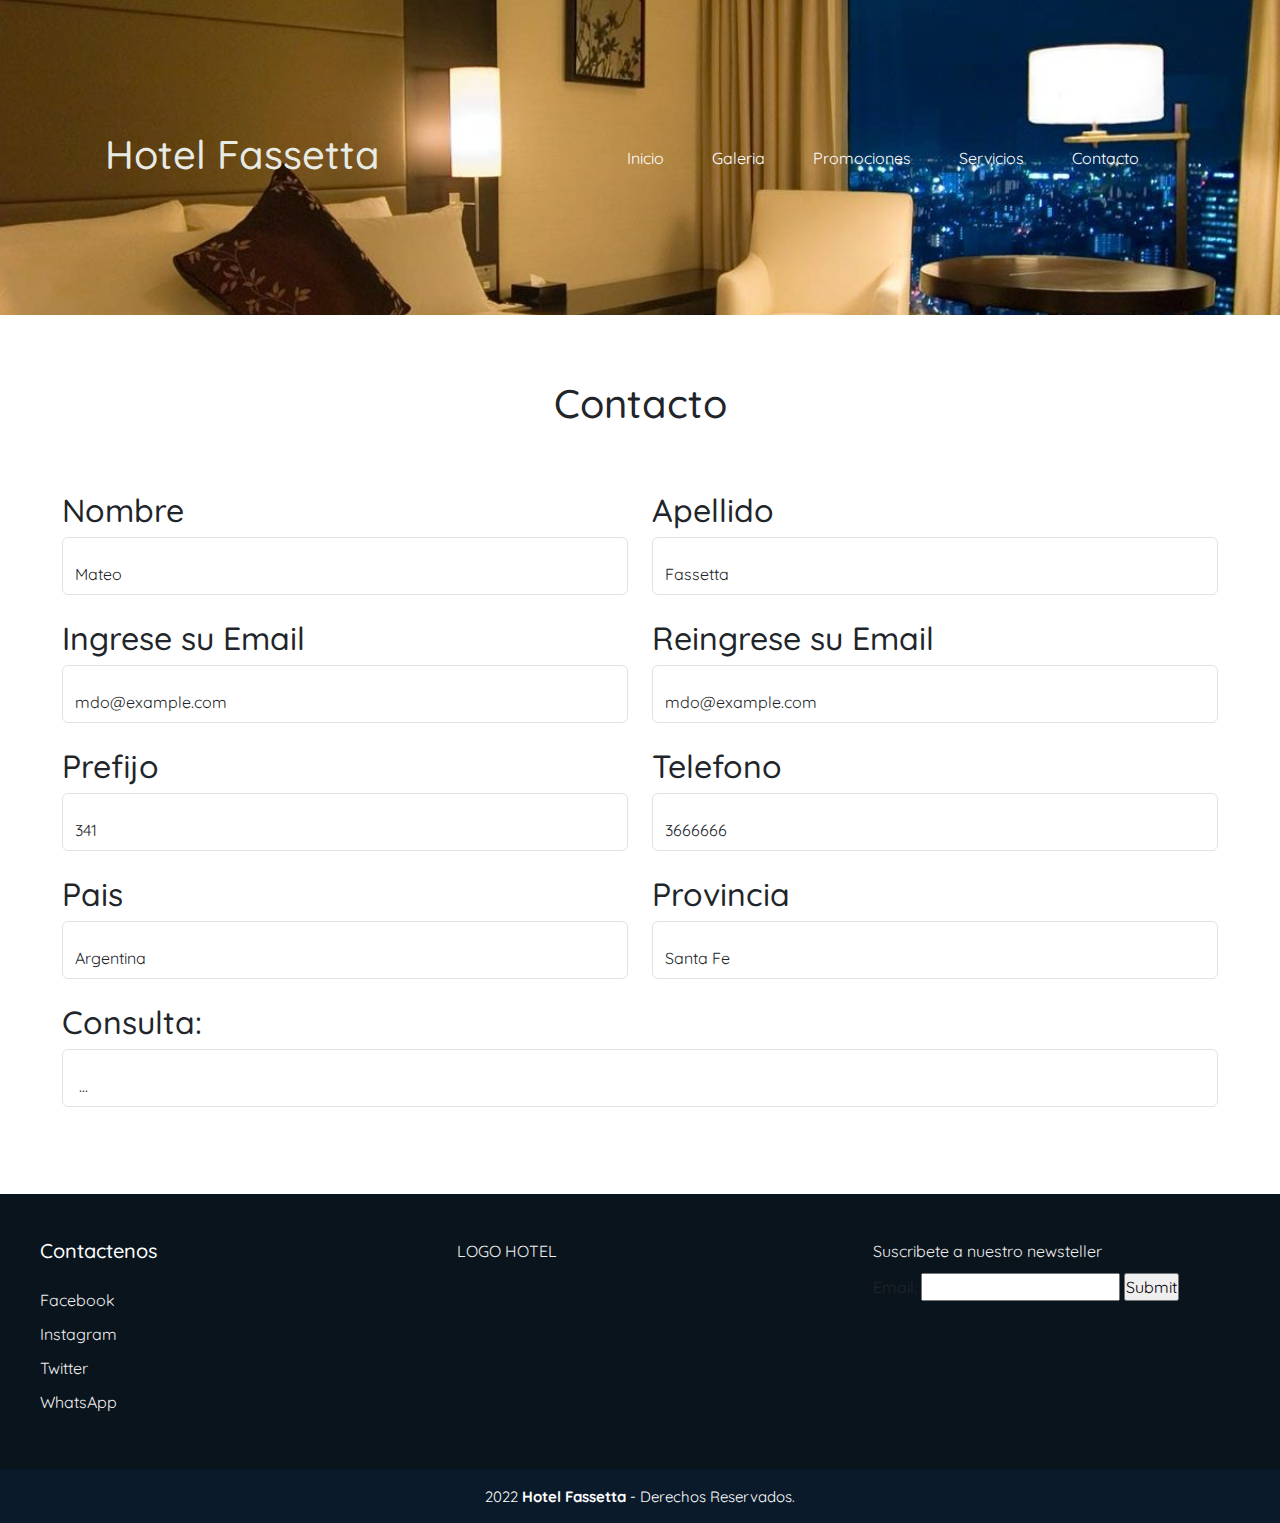
==== pages/contacto.html @ fa33c80f "Actualizacion de todas las paginas y header" ====
<!DOCTYPE html>
<html lang="en">

<head>
    <meta charset="UTF-8">
    <meta http-equiv="X-UA-Compatible" content="IE=edge">
    <meta name="viewport" content="width=device-width, initial-scale=1.0">
    <link rel="stylesheet" href="https://cdn.jsdelivr.net/npm/bootstrap@5.2.0/dist/css/bootstrap.min.css">
    <link rel="stylesheet" href="https://cdn.jsdelivr.net/npm/bootstrap-icons@1.9.1/font/bootstrap-icons.css">
    <link rel="preconnect" href="https://fonts.googleapis.com">
    <link rel="preconnect" href="https://fonts.gstatic.com" crossorigin>
    <link href="https://fonts.googleapis.com/css2?family=Quicksand:wght@300;500&display=swap" rel="stylesheet">
    <link rel="stylesheet" href="../style/style.css">
    <title> Contacto </title>
</head>

<body>

    <header class="portada">
        <h1 class="header-title"> Hotel Fassetta </h1>

        <nav class="navbar navbar-expand-lg navbar-dark">
            <div class="container-fluid">
              <button class="navbar-toggler" type="button" data-bs-toggle="collapse" data-bs-target="#navbarNav" aria-controls="navbarNav" aria-expanded="false" aria-label="Toggle navigation">
                <span class="navbar-toggler-icon"></span>
              </button>
              <div class="collapse navbar-collapse" id="navbarNav">
                <ul class="navbar-nav ms-auto">
                  <li class="nav-item">
                    <a class="nav-link active estilo-navbar" aria-current="page" href="../index.html">Inicio</a>
                  </li>
                  <li class="nav-item">
                    <a class="nav-link active estilo-navbar" href="./galeria.html">Galeria</a>
                  </li>
                  <li class="nav-item">
                    <a class="nav-link active estilo-navbar" href="../index.html#seccion-promociones">Promociones</a>
                  </li>
                  <li class="nav-item">
                    <a class="nav-link active estilo-navbar" href="./servicios.html">Servicios</a>
                  </li>
                  <li class="nav-item">
                    <a class="nav-link active estilo-navbar" href="">Contacto</a>
                  </li>
                </ul>
              </div>
            </div>
          </nav>

    </header>

    <main>
    
        <h1 class="pages__title contacto-margin">Contacto</h1>
        <div class="container-fluid">
            <div class="row contacto-margin">

                <div class="col-6 contacto-margin__form">
                <div class="form-floating">
                    <h2> Nombre </h2>
                    <input type="text" class="form-control" id="floatingInputGrid" placeholder="name" value="Mateo">
                </div>
                </div>
                
                <div class="col-6 contacto-margin__form">
                    <div class="form-floating">
                      <h2> Apellido </h2>
                      <input type="text" class="form-control" id="floatingInputGrid" placeholder="surname" value="Fassetta">
                    </div>
                </div>
                
                <div class="col-6 contacto-margin__form">
                    <div class="form-floating">
                      <h2> Ingrese su Email </h2>
                      <input type="email" class="form-control" id="floatingInputGrid" placeholder="name@example.com" value="mdo@example.com">
                    </div>
                </div>
                
                <div class="col-6 contacto-margin__form">
                    <div class="form-floating">
                      <h2> Reingrese su Email </h2>
                      <input type="email" class="form-control" id="floatingInputGrid" placeholder="name@example.com" value="mdo@example.com">
                    </div>
                </div>
                
                <div class="col-6 contacto-margin__form">
                    <div class="form-floating">
                      <h2> Prefijo </h2>
                      <input type="number" class="form-control" id="floatingInputGrid" placeholder="phone number" value="341">
                    </div>
                </div>
                
                <div class="col-6 contacto-margin__form">
                    <div class="form-floating">
                      <h2> Telefono </h2>
                      <input type="number" class="form-control" id="floatingInputGrid" placeholder="phone number" value="3666666">
                    </div>
                </div>
                
                <div class="col-6 contacto-margin__form">
                    <div class="form-floating">
                      <h2> Pais </h2>
                      <input type="email" class="form-control" id="floatingInputGrid" placeholder="Country" value="Argentina">
                    </div>
                </div>
                
                <div class="col-6 contacto-margin__form">
                    <div class="form-floating">
                      <h2> Provincia </h2>
                      <input type="email" class="form-control" id="floatingInputGrid" placeholder="State" value="Santa Fe">
                    </div>
                </div>

                <div class="col-12 contacto-margin__form">
                    <div class="form-floating">
                      <h2> Consulta: </h2>
                      <input type="text" class="form-control" id="floatingInputGrid" placeholder="Query" value=" ... ">
                    </div>
                </div>
            </div>
        </div>
    </main>

    <footer class="estilo-footer">
        <div class="grupo-1">

            <div class="box">
                <h2>Contactenos</h2>
                <div class="red-social">
                    <p>Facebook</p>
                    <p>Instagram</p>
                    <p>Twitter</p>
                    <p>WhatsApp</p>
                </div>
            </div>
            <div class="box">
                <p>LOGO HOTEL</p>
            </div>
            <div class="box">
                <p> Suscribete a nuestro newsteller</p>
                <label for="">Email:</label>
                <input type="email" name="email-usuario" id="email-usuario">
                <input type="submit">
            </div>

        </div>
        <div class="grupo-2">
            <small> 2022 <b> Hotel Fassetta</b> - Derechos Reservados.</small>
        </div>
    </footer>

    <script src="https://cdn.jsdelivr.net/npm/bootstrap@5.2.0/dist/js/bootstrap.bundle.min.js"> </script>
</body>

</html>
---- style/style.css ----
* {
    margin:0;
    padding:0;
    list-style: none;
    text-decoration: none;
    font-family: 'Quicksand', sans-serif;
    /* border: 1px solid red; */
}

header {
    height: auto;
    top: 0;
    left: 0;
    display: flex;
    justify-content: space-around;
    align-items: center;
    transition: 0.5s;
    color: #E8EBE4;
}

.portada{
    width: 100%;
    height: 35vh;
    background-image: url(../img/habitacion-hotel.jpg);
    background-repeat: no-repeat;
    background-position: center top;
    background-size: cover;
}


.estilo-navbar{
    margin: 0 1rem;
    /* font-weight: 600; */
    cursor: pointer;
    transition: 0.5s;
    color: #f2f2f2; 

}

.estilo-navbar:hover{
    color: rosybrown;
}

.header-title {
    text-align: left;
    padding: 0px;
}


li {
    color: #E8EBE4;
}

.texto-centrado {
    text-align: center;
}

.margin-titulos{
    margin: 15px;
}

.margin-abajo{
    margin-bottom: 15px;
}

.titulos {
    border: 2px solid gray;
    padding: 10px 15px;
    border-radius: 20px;
}

   





.align-item {
    display: flex;
    flex-direction: column;
    justify-content: space-around;
    align-items: center;
}

.estilo-footer{
    width: 100%;
    background-color: #0a141d;
    overflow: hidden;
}
.grupo-1{
    width: 95%;
    max-width: 1200px;
    margin: auto;
    display:grid;
    grid-template-columns: repeat(3, 1fr);
    grid-gap:50px;
    padding: 45px 0px;
}
.box h2{
    color: #fff;
    margin-bottom: 25px;
    font-size: 20px;
}
.box p{
    color: #efefef;
    margin-bottom: 10px;
}
.grupo-2{
    background-color: #0a1a2a;
    padding: 15px 10px;
    text-align: center;
    color: #fff;

}
.grupo-2 small{
    font-size: 15px;
}
 



.servicios-contenedor {
    margin-left: 10%;
    margin-right: 10%;
    margin-bottom: 10%;
    margin-top: 10%;
    width: 80%;
    height: 80%;
    overflow: hidden;
}


.servicios__title {
    text-align: center;
    background-color: #0a1a2a;
    color: #E8EBE4;
}



.contacto-margin {
    margin-left: 3%;
    margin-right: 3%;
    margin-bottom: 5%;
    margin-top: 5%;
}


.contacto-margin__form {
    margin-bottom: 2%;
}



.galeria-margin {
    margin-left: 5%;
    margin-right: 5%;
}

.galeria-img {
    margin-left: 5%;
    margin-right: 5%;
    margin-bottom: 5%;
    margin-top: 5%;
    width: 90%;
    height: 90%;
    overflow: hidden;
    image-rendering: auto;
}

 .pages__title {
    text-align: center;
}
/*
.galeria-hotel__card {
    width: 80%;
    height: 40vh;
    margin: 15px auto;
    border: 2px solid black;
    display: flex;
    justify-content: center;
    align-items: center;
}

@media (min-width: 768px){

    .galeria-promociones{
    display: grid;
    grid-template-columns: repeat(2, 45%);
    grid-template-rows: repeat(2, 45%);

    justify-content: center;

    gap: 20px;
    }

    .card-promocion {
    width: 100%;
    height: 100%;
    
    margin: 0;
    }

    .section-informacion {
        display: grid;
        grid-template-columns: repeat(2, 45%);
        grid-template-rows: 30vh;
        justify-content: center;
        gap: 20px;
        overflow: hidden;
    }

    .galeria-hotel {
        display: grid;
        grid-template-columns: repeat(2, 45%);
        grid-template-rows: 50vh repeat(2, 45vh);
        justify-content: center;
        gap: 20px;
        overflow: hidden;
    }

    .galeria-hotel__card {
        width: 100%;
        height: 100%;
        margin: 0;

    
    }
}

@media (min-width: 1200px) {
    .galeria-promociones{
        display: grid;
        grid-template-columns: repeat(4, 22.5%);
        grid-template-rows: 60vh;
    
        justify-content: center;
    
        gap: 20px;
        }

    .galeria-hotel {
        grid-template-columns: repeat(4, 23%);
        grid-template-rows: 50vh repeat(2, 30vh);
        }
} */
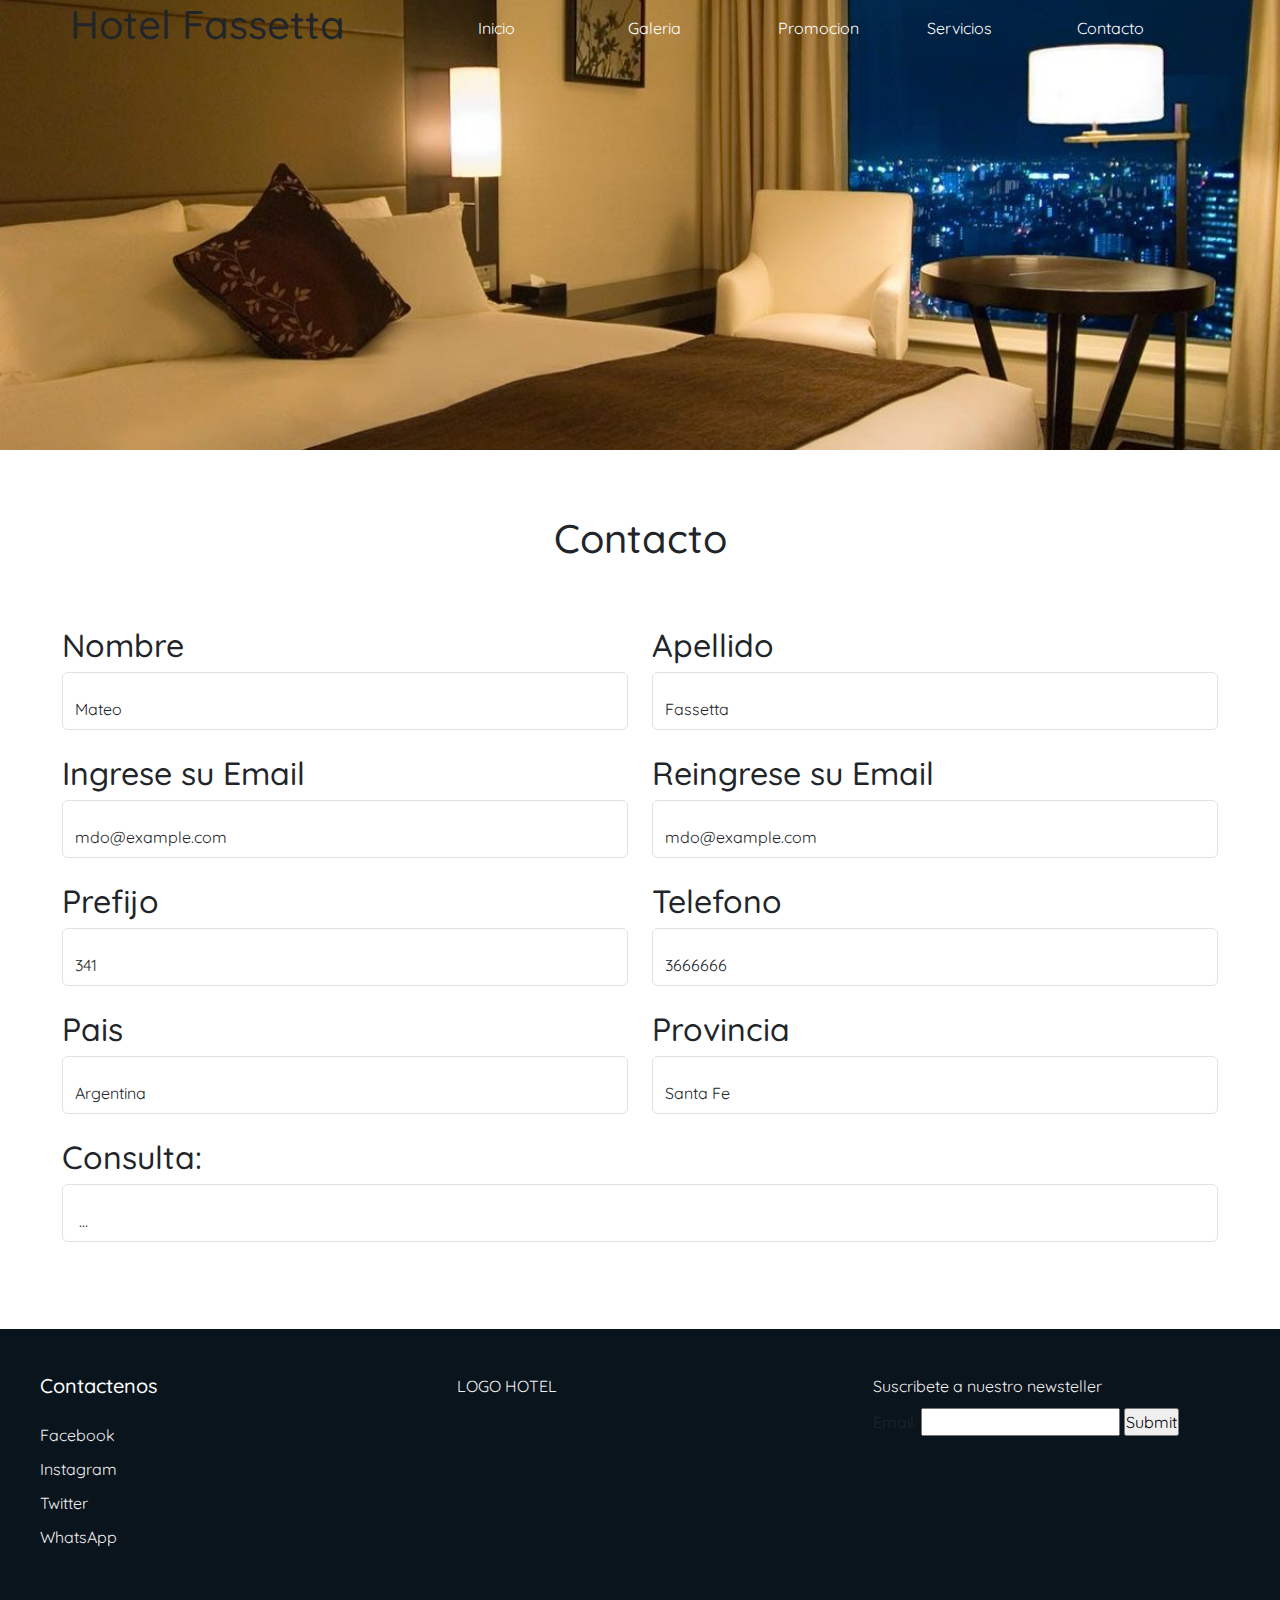
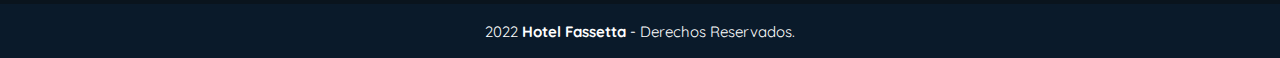
==== commit 3e941cfb: "Actualizacion de errores y navbar" ====
--- a/pages/contacto.html
+++ b/pages/contacto.html
@@ -16,37 +16,32 @@
 
 <body>
 
-    <header class="portada">
-        <h1 class="header-title"> Hotel Fassetta </h1>
-
-        <nav class="navbar navbar-expand-lg navbar-dark">
-            <div class="container-fluid">
-              <button class="navbar-toggler" type="button" data-bs-toggle="collapse" data-bs-target="#navbarNav" aria-controls="navbarNav" aria-expanded="false" aria-label="Toggle navigation">
-                <span class="navbar-toggler-icon"></span>
-              </button>
-              <div class="collapse navbar-collapse" id="navbarNav">
-                <ul class="navbar-nav ms-auto">
-                  <li class="nav-item">
-                    <a class="nav-link active estilo-navbar" aria-current="page" href="../index.html">Inicio</a>
+    <header>
+      <nav class="navbar-expand navbar-dark">
+          <div class="container-fluid container">
+            <div class="row">
+              <h1 class="header-title col-12 col-md-4"> Hotel Fassetta</h1>
+              <ul class="navbar-nav ms-auto col-12 col-md-8">
+                  <li class="nav-item col-12 col-md-2">
+                      <a class="nav-link active estilo-navbar" aria-current="page" href="../index.html">Inicio</a>
                   </li>
-                  <li class="nav-item">
-                    <a class="nav-link active estilo-navbar" href="./galeria.html">Galeria</a>
+                  <li class="nav-item col-12 col-md-2">
+                      <a class="nav-link active estilo-navbar" href="./galeria.html">Galeria</a>
                   </li>
-                  <li class="nav-item">
-                    <a class="nav-link active estilo-navbar" href="../index.html#seccion-promociones">Promociones</a>
+                  <li class="nav-item col-12 col-md-2">
+                      <a class="nav-link active estilo-navbar" href="../index.html#seccion-promociones">Promocion</a>
                   </li>
-                  <li class="nav-item">
-                    <a class="nav-link active estilo-navbar" href="./servicios.html">Servicios</a>
+                  <li class="nav-item col-12 col-md-2">
+                      <a class="nav-link active estilo-navbar" href="./servicios.html">Servicios</a>
                   </li>
-                  <li class="nav-item">
-                    <a class="nav-link active estilo-navbar" href="">Contacto</a>
+                  <li class="nav-item col-12 col-md-2">
+                      <a class="nav-link active estilo-navbar" href="">Contacto</a>
                   </li>
-                </ul>
-              </div>
+              </ul>
             </div>
-          </nav>
-
-    </header>
+          </div>
+      </nav>
+  </header>
 
     <main>
     
--- a/style/style.css
+++ b/style/style.css
@@ -4,29 +4,27 @@
     list-style: none;
     text-decoration: none;
     font-family: 'Quicksand', sans-serif;
-    /* border: 1px solid red; */
 }
 
+
+
 header {
-    height: auto;
-    top: 0;
-    left: 0;
-    display: flex;
-    justify-content: space-around;
-    align-items: center;
-    transition: 0.5s;
-    color: #E8EBE4;
-}
-
-.portada{
+    background-color: black;
     width: 100%;
-    height: 35vh;
+    height: 50vh;
     background-image: url(../img/habitacion-hotel.jpg);
     background-repeat: no-repeat;
     background-position: center top;
     background-size: cover;
+    align-items: center;
 }
 
+ul {
+    display: flex;
+    flex-wrap: wrap;
+    justify-content: space-around;
+    align-items: center;
+}
 
 .estilo-navbar{
     margin: 0 1rem;
@@ -37,18 +35,9 @@
 
 }
 
-.estilo-navbar:hover{
-    color: rosybrown;
-}
-
 .header-title {
     text-align: left;
     padding: 0px;
-}
-
-
-li {
-    color: #E8EBE4;
 }
 
 .texto-centrado {
@@ -171,76 +160,3 @@
  .pages__title {
     text-align: center;
 }
-/*
-.galeria-hotel__card {
-    width: 80%;
-    height: 40vh;
-    margin: 15px auto;
-    border: 2px solid black;
-    display: flex;
-    justify-content: center;
-    align-items: center;
-}
-
-@media (min-width: 768px){
-
-    .galeria-promociones{
-    display: grid;
-    grid-template-columns: repeat(2, 45%);
-    grid-template-rows: repeat(2, 45%);
-
-    justify-content: center;
-
-    gap: 20px;
-    }
-
-    .card-promocion {
-    width: 100%;
-    height: 100%;
-    
-    margin: 0;
-    }
-
-    .section-informacion {
-        display: grid;
-        grid-template-columns: repeat(2, 45%);
-        grid-template-rows: 30vh;
-        justify-content: center;
-        gap: 20px;
-        overflow: hidden;
-    }
-
-    .galeria-hotel {
-        display: grid;
-        grid-template-columns: repeat(2, 45%);
-        grid-template-rows: 50vh repeat(2, 45vh);
-        justify-content: center;
-        gap: 20px;
-        overflow: hidden;
-    }
-
-    .galeria-hotel__card {
-        width: 100%;
-        height: 100%;
-        margin: 0;
-
-    
-    }
-}
-
-@media (min-width: 1200px) {
-    .galeria-promociones{
-        display: grid;
-        grid-template-columns: repeat(4, 22.5%);
-        grid-template-rows: 60vh;
-    
-        justify-content: center;
-    
-        gap: 20px;
-        }
-
-    .galeria-hotel {
-        grid-template-columns: repeat(4, 23%);
-        grid-template-rows: 50vh repeat(2, 30vh);
-        }
-} */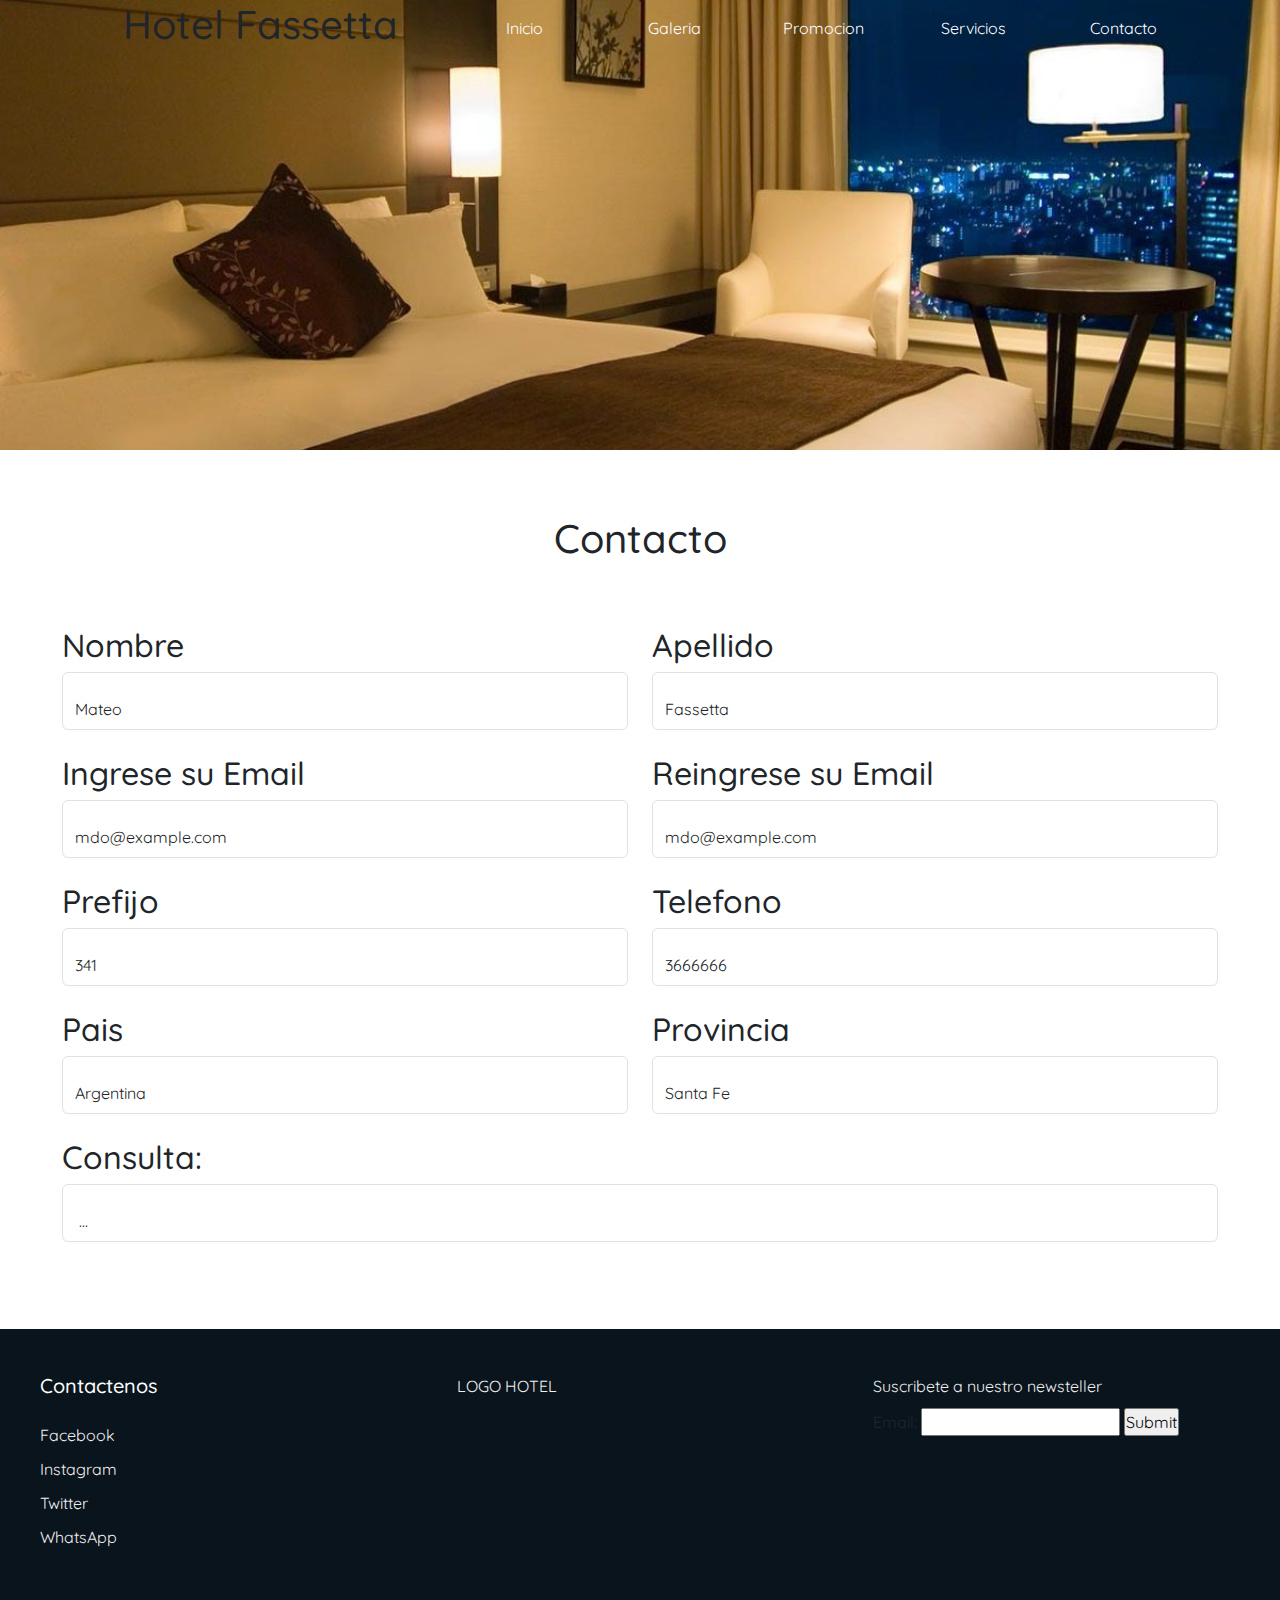
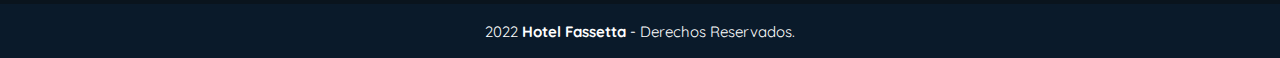
==== commit 0f2408ce: "Pequeña modificacion header" ====
--- a/pages/contacto.html
+++ b/pages/contacto.html
@@ -20,7 +20,7 @@
       <nav class="navbar-expand navbar-dark">
           <div class="container-fluid container">
             <div class="row">
-              <h1 class="header-title col-12 col-md-4"> Hotel Fassetta</h1>
+              <h1 class="header-title col-12 col-md-4 texto-centrado"> Hotel Fassetta</h1>
               <ul class="navbar-nav ms-auto col-12 col-md-8">
                   <li class="nav-item col-12 col-md-2">
                       <a class="nav-link active estilo-navbar" aria-current="page" href="../index.html">Inicio</a>
--- a/style/style.css
+++ b/style/style.css
@@ -5,7 +5,6 @@
     text-decoration: none;
     font-family: 'Quicksand', sans-serif;
 }
-
 
 
 header {
@@ -32,8 +31,12 @@
     cursor: pointer;
     transition: 0.5s;
     color: #f2f2f2; 
+    text-align: center;
+}
 
-}
+/* .seccion-navbar {
+    text-align: center;
+} */
 
 .header-title {
     text-align: left;
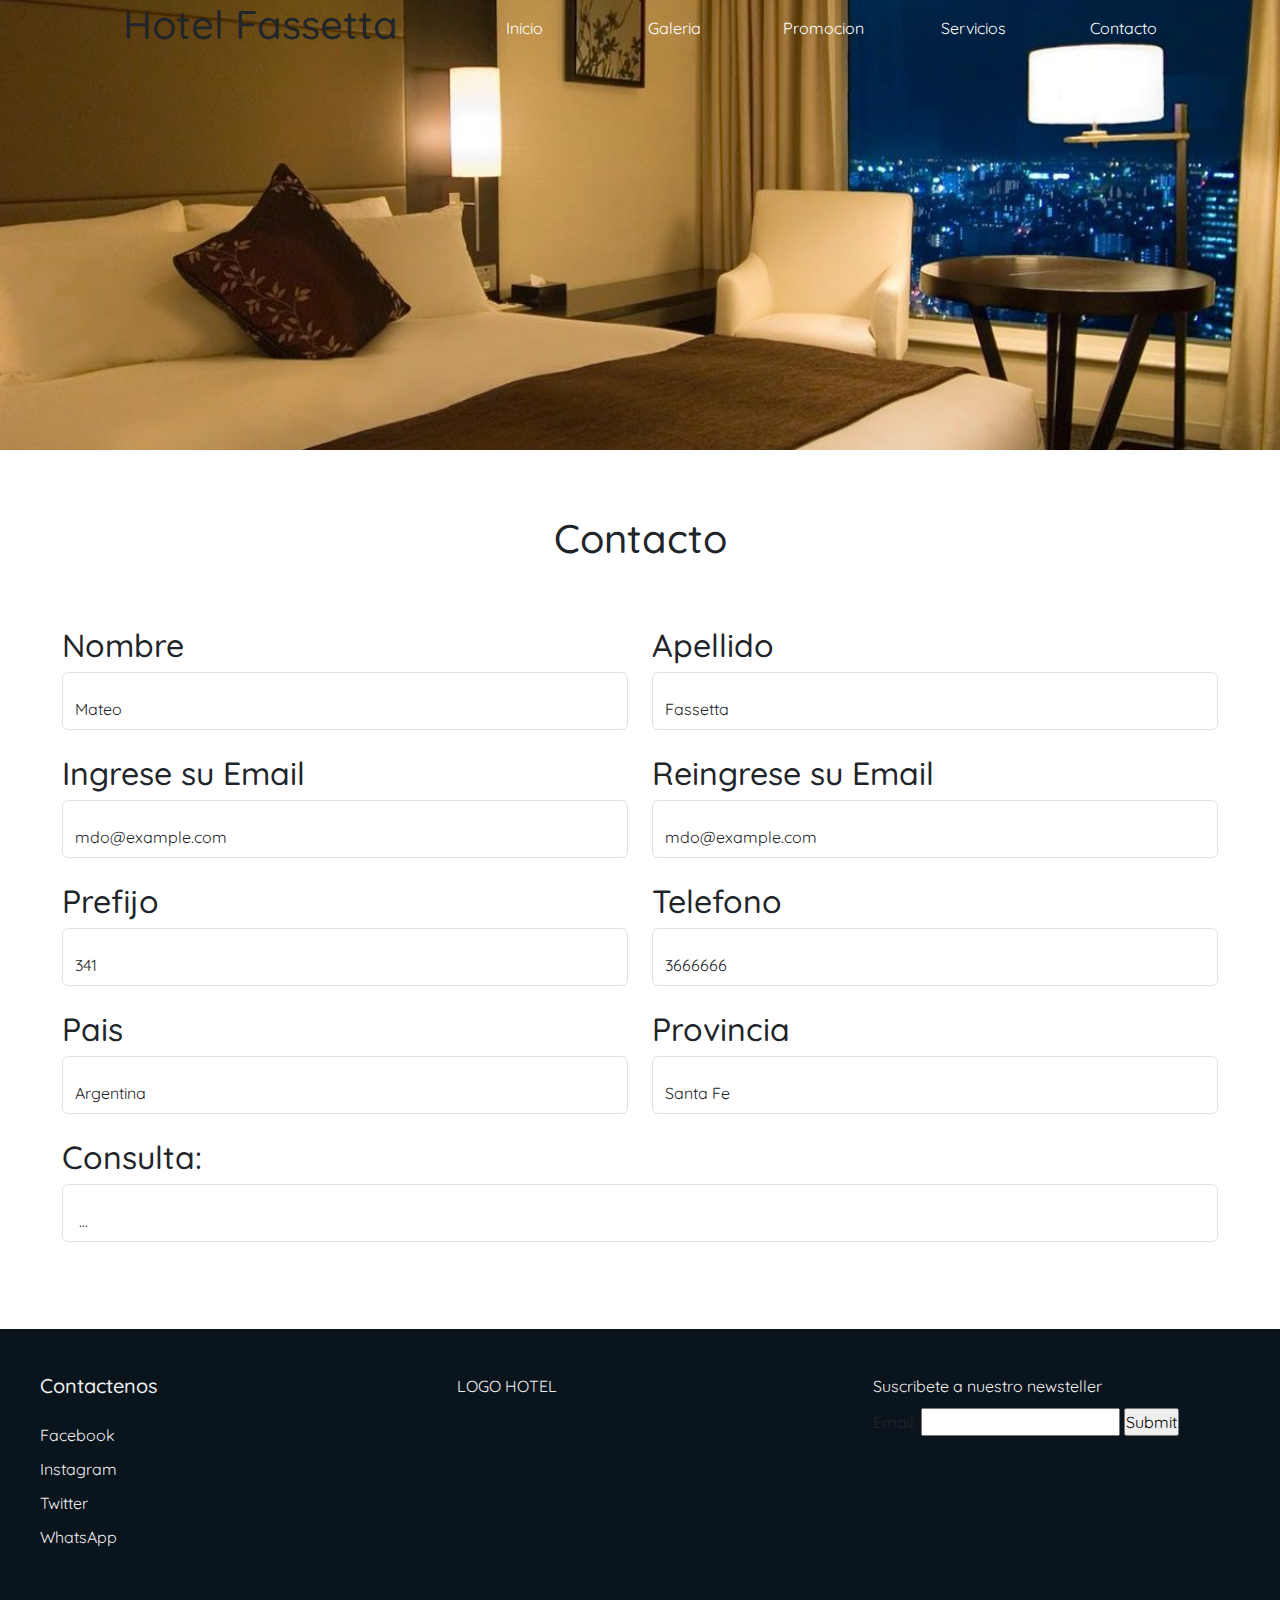
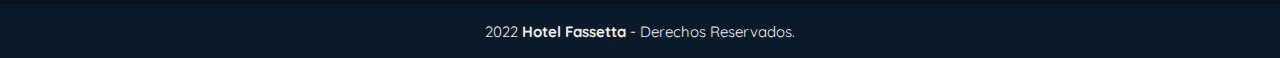
==== commit 81d11ac6: "Aplicando SASS" ====
--- a/pages/contacto.html
+++ b/pages/contacto.html
@@ -10,7 +10,7 @@
     <link rel="preconnect" href="https://fonts.googleapis.com">
     <link rel="preconnect" href="https://fonts.gstatic.com" crossorigin>
     <link href="https://fonts.googleapis.com/css2?family=Quicksand:wght@300;500&display=swap" rel="stylesheet">
-    <link rel="stylesheet" href="../style/style.css">
+    <link rel="stylesheet" href="../css/styles.css">
     <title> Contacto </title>
 </head>
 
--- a/css/styles.css
+++ b/css/styles.css
@@ -0,0 +1,139 @@
+* {
+  margin: 0;
+  padding: 0;
+  list-style: none;
+  text-decoration: none;
+  font-family: "Quicksand", sans-serif;
+}
+
+.pages__title {
+  text-align: center;
+}
+
+header {
+  background-color: black;
+  width: 100%;
+  height: 50vh;
+  background-image: url(../img/habitacion-hotel.jpg);
+  background-repeat: no-repeat;
+  background-position: center top;
+  background-size: cover;
+  align-items: center;
+}
+header ul {
+  display: flex;
+  flex-wrap: wrap;
+  justify-content: space-around;
+  align-items: center;
+}
+
+.estilo-navbar {
+  margin: 0 1rem;
+  font-weight: 400;
+  text-align: center;
+}
+
+.header-title {
+  text-align: left;
+  padding: 0px;
+}
+
+.texto-centrado {
+  text-align: center;
+}
+
+.margin-titulos {
+  margin: 15px;
+}
+
+.margin-abajo {
+  margin-bottom: 15px;
+}
+
+.contacto-margin {
+  margin-left: 3%;
+  margin-right: 3%;
+  margin-bottom: 5%;
+  margin-top: 5%;
+}
+
+.contacto-margin__form {
+  margin-bottom: 2%;
+}
+
+.galeria-margin {
+  margin-left: 5%;
+  margin-right: 5%;
+}
+
+.galeria-img {
+  margin-left: 5%;
+  margin-right: 5%;
+  margin-bottom: 5%;
+  margin-top: 5%;
+  width: 90%;
+  height: 90%;
+  overflow: hidden;
+  image-rendering: auto;
+}
+
+.servicios-contenedor {
+  margin-left: 10%;
+  margin-right: 10%;
+  margin-bottom: 10%;
+  margin-top: 10%;
+  width: 80%;
+  height: 80%;
+  overflow: hidden;
+}
+
+.servicios__title {
+  text-align: center;
+  background-color: #0a1a2a;
+  color: #E8EBE4;
+}
+
+.align-item {
+  display: flex;
+  flex-direction: column;
+  justify-content: space-around;
+  align-items: center;
+}
+
+.estilo-footer {
+  width: 100%;
+  background-color: #0a141d;
+  overflow: hidden;
+}
+
+.grupo-1 {
+  width: 95%;
+  max-width: 1200px;
+  margin: auto;
+  display: grid;
+  grid-template-columns: repeat(3, 1fr);
+  grid-gap: 50px;
+  padding: 45px 0px;
+}
+
+.box h2 {
+  color: #efefef;
+  margin-bottom: 25px;
+  font-size: 20px;
+}
+.box p {
+  color: #efefef;
+  margin-bottom: 10px;
+}
+
+.grupo-2 {
+  background-color: #0a1a2a;
+  padding: 15px 10px;
+  text-align: center;
+  color: #efefef;
+}
+.grupo-2 small {
+  font-size: 15px;
+}
+
+/*# sourceMappingURL=styles.css.map */
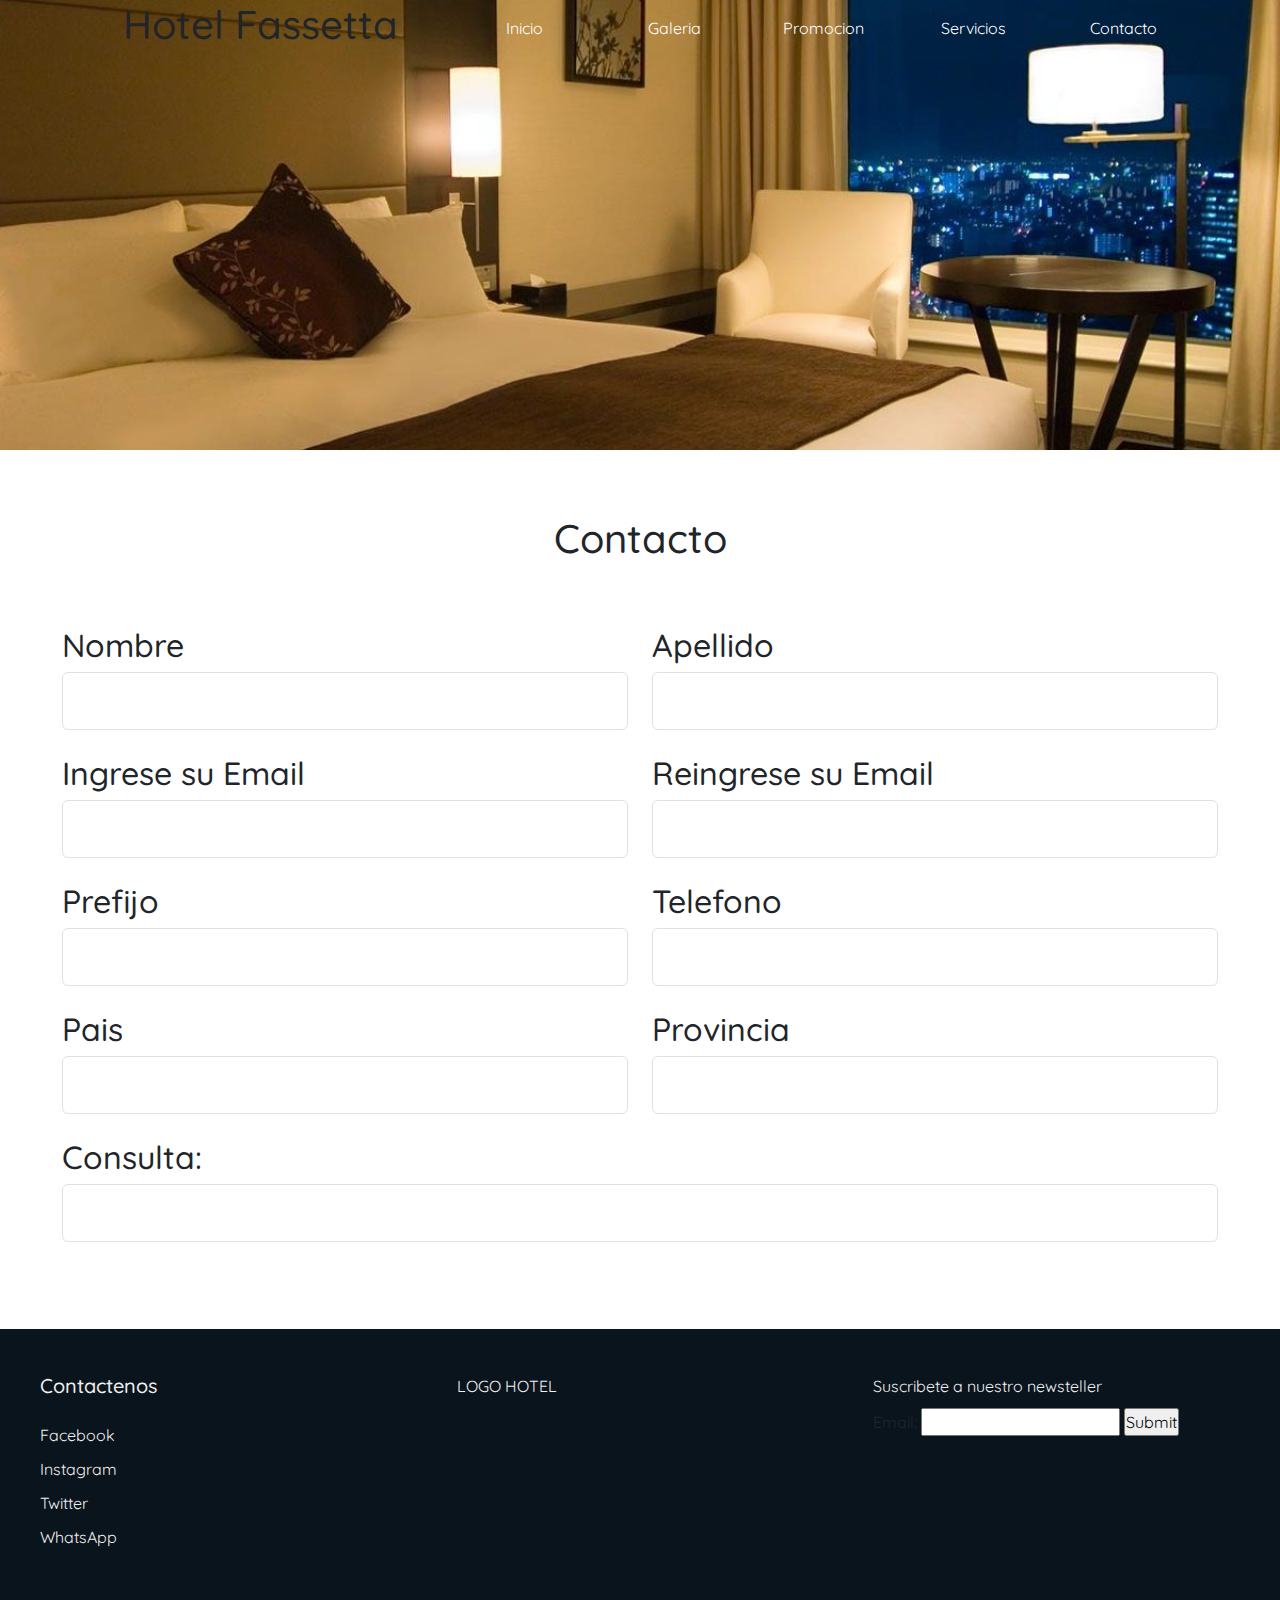
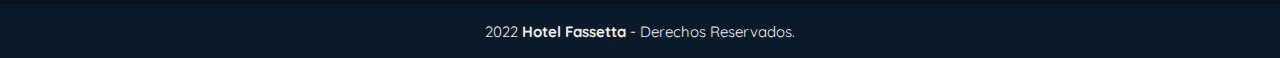
==== commit 0874bcc2: "Cambio formulario" ====
--- a/pages/contacto.html
+++ b/pages/contacto.html
@@ -5,13 +5,14 @@
     <meta charset="UTF-8">
     <meta http-equiv="X-UA-Compatible" content="IE=edge">
     <meta name="viewport" content="width=device-width, initial-scale=1.0">
+    <meta name="description" content="Contactese con Fassetta Hotel, reserve su alojamniento en un excelente hotel de la ciudad de Rosario. Mejor precio Garantizado. Confirmación Inmediata.">
     <link rel="stylesheet" href="https://cdn.jsdelivr.net/npm/bootstrap@5.2.0/dist/css/bootstrap.min.css">
     <link rel="stylesheet" href="https://cdn.jsdelivr.net/npm/bootstrap-icons@1.9.1/font/bootstrap-icons.css">
     <link rel="preconnect" href="https://fonts.googleapis.com">
     <link rel="preconnect" href="https://fonts.gstatic.com" crossorigin>
     <link href="https://fonts.googleapis.com/css2?family=Quicksand:wght@300;500&display=swap" rel="stylesheet">
     <link rel="stylesheet" href="../css/styles.css">
-    <title> Contacto </title>
+    <title> Contacto | Fassetta Hotel. </title>
 </head>
 
 <body>
@@ -52,63 +53,63 @@
                 <div class="col-6 contacto-margin__form">
                 <div class="form-floating">
                     <h2> Nombre </h2>
-                    <input type="text" class="form-control" id="floatingInputGrid" placeholder="name" value="Mateo">
+                    <input type="text" class="form-control" id="floatingInputGrid" placeholder="Nombre">
                 </div>
                 </div>
                 
                 <div class="col-6 contacto-margin__form">
                     <div class="form-floating">
                       <h2> Apellido </h2>
-                      <input type="text" class="form-control" id="floatingInputGrid" placeholder="surname" value="Fassetta">
+                      <input type="text" class="form-control" id="floatingInputGrid" placeholder="Apellido">
                     </div>
                 </div>
                 
                 <div class="col-6 contacto-margin__form">
                     <div class="form-floating">
                       <h2> Ingrese su Email </h2>
-                      <input type="email" class="form-control" id="floatingInputGrid" placeholder="name@example.com" value="mdo@example.com">
+                      <input type="email" class="form-control" id="floatingInputGrid" placeholder="nombre@example.com">
                     </div>
                 </div>
                 
                 <div class="col-6 contacto-margin__form">
                     <div class="form-floating">
                       <h2> Reingrese su Email </h2>
-                      <input type="email" class="form-control" id="floatingInputGrid" placeholder="name@example.com" value="mdo@example.com">
+                      <input type="email" class="form-control" id="floatingInputGrid" placeholder="nombre@example.com">
                     </div>
                 </div>
                 
                 <div class="col-6 contacto-margin__form">
                     <div class="form-floating">
                       <h2> Prefijo </h2>
-                      <input type="number" class="form-control" id="floatingInputGrid" placeholder="phone number" value="341">
+                      <input type="number" class="form-control" id="floatingInputGrid" placeholder="341">
                     </div>
                 </div>
                 
                 <div class="col-6 contacto-margin__form">
                     <div class="form-floating">
                       <h2> Telefono </h2>
-                      <input type="number" class="form-control" id="floatingInputGrid" placeholder="phone number" value="3666666">
+                      <input type="number" class="form-control" id="floatingInputGrid" placeholder="3666666">
                     </div>
                 </div>
                 
                 <div class="col-6 contacto-margin__form">
                     <div class="form-floating">
                       <h2> Pais </h2>
-                      <input type="email" class="form-control" id="floatingInputGrid" placeholder="Country" value="Argentina">
+                      <input type="email" class="form-control" id="floatingInputGrid" placeholder="Argentina">
                     </div>
                 </div>
                 
                 <div class="col-6 contacto-margin__form">
                     <div class="form-floating">
                       <h2> Provincia </h2>
-                      <input type="email" class="form-control" id="floatingInputGrid" placeholder="State" value="Santa Fe">
+                      <input type="email" class="form-control" id="floatingInputGrid" placeholder="Santa Fe">
                     </div>
                 </div>
 
                 <div class="col-12 contacto-margin__form">
                     <div class="form-floating">
                       <h2> Consulta: </h2>
-                      <input type="text" class="form-control" id="floatingInputGrid" placeholder="Query" value=" ... ">
+                      <input type="text" class="form-control" id="floatingInputGrid" placeholder="Consulta">
                     </div>
                 </div>
             </div>
--- a/css/styles.css
+++ b/css/styles.css
@@ -4,10 +4,6 @@
   list-style: none;
   text-decoration: none;
   font-family: "Quicksand", sans-serif;
-}
-
-.pages__title {
-  text-align: center;
 }
 
 header {
@@ -22,9 +18,9 @@
 }
 header ul {
   display: flex;
-  flex-wrap: wrap;
   justify-content: space-around;
   align-items: center;
+  flex-wrap: wrap;
 }
 
 .estilo-navbar {
@@ -95,9 +91,9 @@
 
 .align-item {
   display: flex;
-  flex-direction: column;
   justify-content: space-around;
   align-items: center;
+  flex-direction: column;
 }
 
 .estilo-footer {
@@ -136,4 +132,8 @@
   font-size: 15px;
 }
 
+.pages__title {
+  text-align: center;
+}
+
 /*# sourceMappingURL=styles.css.map */
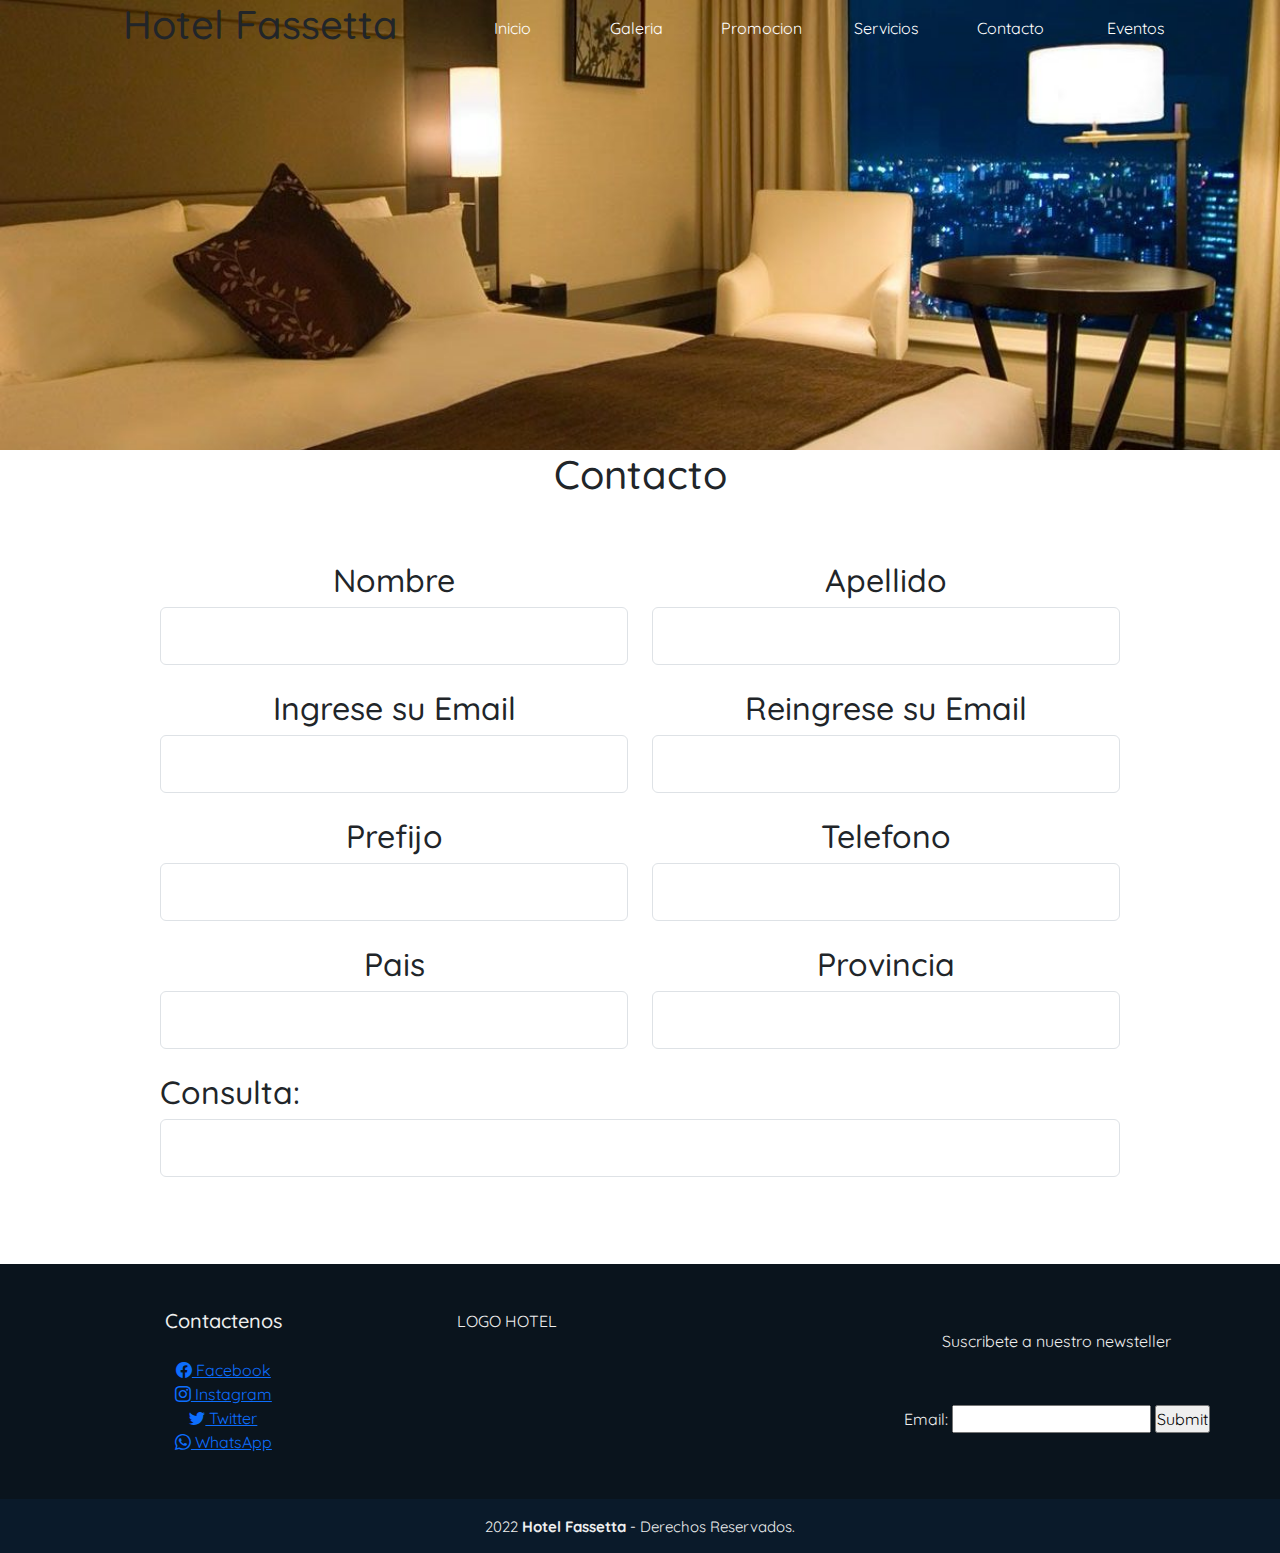
==== commit 819721b3: "Proyecto terminado" ====
--- a/pages/contacto.html
+++ b/pages/contacto.html
@@ -37,6 +37,9 @@
                   </li>
                   <li class="nav-item col-12 col-md-2">
                       <a class="nav-link active estilo-navbar" href="">Contacto</a>
+                      <li class="nav-item col-12 col-md-2">
+                        <a class="nav-link active estilo-navbar" href="./eventos.html">Eventos</a>
+                    </li>
                   </li>
               </ul>
             </div>
@@ -46,67 +49,85 @@
 
     <main>
     
-        <h1 class="pages__title contacto-margin">Contacto</h1>
+        <h1 class="pages__title">Contacto</h1>
         <div class="container-fluid">
             <div class="row contacto-margin">
 
-                <div class="col-6 contacto-margin__form">
+                <div class="col-1"><!--extra div--></div>
+
+                <div class="col-5 contacto-margin__form">
                 <div class="form-floating">
-                    <h2> Nombre </h2>
+                    <h2 class="texto-centrado"> Nombre </h2>
                     <input type="text" class="form-control" id="floatingInputGrid" placeholder="Nombre">
                 </div>
                 </div>
                 
-                <div class="col-6 contacto-margin__form">
+                <div class="col-5 contacto-margin__form">
                     <div class="form-floating">
-                      <h2> Apellido </h2>
+                      <h2 class="texto-centrado"> Apellido </h2>
                       <input type="text" class="form-control" id="floatingInputGrid" placeholder="Apellido">
                     </div>
                 </div>
                 
-                <div class="col-6 contacto-margin__form">
+                <div class="col-1"><!--extra div--></div>
+
+                <div class="col-1"><!--extra div--></div>
+
+                <div class="col-5 contacto-margin__form">
                     <div class="form-floating">
-                      <h2> Ingrese su Email </h2>
+                      <h2 class="texto-centrado"> Ingrese su Email </h2>
                       <input type="email" class="form-control" id="floatingInputGrid" placeholder="nombre@example.com">
                     </div>
                 </div>
                 
-                <div class="col-6 contacto-margin__form">
+                <div class="col-5 contacto-margin__form">
                     <div class="form-floating">
-                      <h2> Reingrese su Email </h2>
+                      <h2 class="texto-centrado"> Reingrese su Email </h2>
                       <input type="email" class="form-control" id="floatingInputGrid" placeholder="nombre@example.com">
                     </div>
                 </div>
+
+                <div class="col-1"><!--extra div--></div>
+
+                <div class="col-1"><!--extra div--></div>
                 
-                <div class="col-6 contacto-margin__form">
+                <div class="col-5 contacto-margin__form">
                     <div class="form-floating">
-                      <h2> Prefijo </h2>
+                      <h2 class="texto-centrado"> Prefijo </h2>
                       <input type="number" class="form-control" id="floatingInputGrid" placeholder="341">
                     </div>
                 </div>
                 
-                <div class="col-6 contacto-margin__form">
+                <div class="col-5 contacto-margin__form">
                     <div class="form-floating">
-                      <h2> Telefono </h2>
+                      <h2 class="texto-centrado"> Telefono </h2>
                       <input type="number" class="form-control" id="floatingInputGrid" placeholder="3666666">
                     </div>
                 </div>
+
+                <div class="col-1"><!--extra div--></div>
+
+                <div class="col-1"><!--extra div--></div>
                 
-                <div class="col-6 contacto-margin__form">
+                <div class="col-5 contacto-margin__form">
                     <div class="form-floating">
-                      <h2> Pais </h2>
+                      <h2 class="texto-centrado"> Pais </h2>
                       <input type="email" class="form-control" id="floatingInputGrid" placeholder="Argentina">
                     </div>
                 </div>
                 
-                <div class="col-6 contacto-margin__form">
+                <div class="col-5 contacto-margin__form">
                     <div class="form-floating">
-                      <h2> Provincia </h2>
+                      <h2 class="texto-centrado"> Provincia </h2>
                       <input type="email" class="form-control" id="floatingInputGrid" placeholder="Santa Fe">
                     </div>
                 </div>
 
-                <div class="col-12 contacto-margin__form">
+                <div class="col-1"><!--extra div--></div>
+
+                <div class="col-1"><!--extra div--></div>
+
+                <div class="col-10 contacto-margin__form">
                     <div class="form-floating">
                       <h2> Consulta: </h2>
                       <input type="text" class="form-control" id="floatingInputGrid" placeholder="Consulta">
@@ -119,23 +140,23 @@
     <footer class="estilo-footer">
         <div class="grupo-1">
 
-            <div class="box">
+            <div class="box align-item">
                 <h2>Contactenos</h2>
-                <div class="red-social">
-                    <p>Facebook</p>
-                    <p>Instagram</p>
-                    <p>Twitter</p>
-                    <p>WhatsApp</p>
-                </div>
+                    <a href="https://www.facebook.com/" target="_blank"> <i class="bi bi-facebook"></i> Facebook</a>
+                    <a href="https://www.instagram.com/" target="_blank"> <i class="bi bi-instagram"></i> Instagram</a>
+                    <a href="https://twitter.com/" target="_blank"> <i class="bi bi-twitter"></i> Twitter</a>
+                    <a href="https://web.whatsapp.com/" target="_blank"> <i class="bi bi-whatsapp"></i> WhatsApp</a>
             </div>
             <div class="box">
                 <p>LOGO HOTEL</p>
             </div>
-            <div class="box">
+            <div class="box align-item">
                 <p> Suscribete a nuestro newsteller</p>
-                <label for="">Email:</label>
-                <input type="email" name="email-usuario" id="email-usuario">
-                <input type="submit">
+                <div>
+                    <label for="">Email:</label>
+                    <input type="email" name="email-usuario" id="email-usuario">
+                    <input type="submit">
+                </div>
             </div>
 
         </div>
--- a/css/styles.css
+++ b/css/styles.css
@@ -1,3 +1,4 @@
+@charset "UTF-8";
 * {
   margin: 0;
   padding: 0;
@@ -46,6 +47,12 @@
   margin-bottom: 15px;
 }
 
+.img-tamaño {
+  position: absolute;
+  width: 300px;
+  height: 400px;
+}
+
 .contacto-margin {
   margin-left: 3%;
   margin-right: 3%;
@@ -89,6 +96,16 @@
   color: #E8EBE4;
 }
 
+.img-center {
+  display: flex;
+  justify-content: space-around;
+  align-items: center;
+}
+
+.text-center {
+  text-align: center;
+}
+
 .align-item {
   display: flex;
   justify-content: space-around;
@@ -121,6 +138,9 @@
   color: #efefef;
   margin-bottom: 10px;
 }
+.box label {
+  color: #efefef;
+}
 
 .grupo-2 {
   background-color: #0a1a2a;
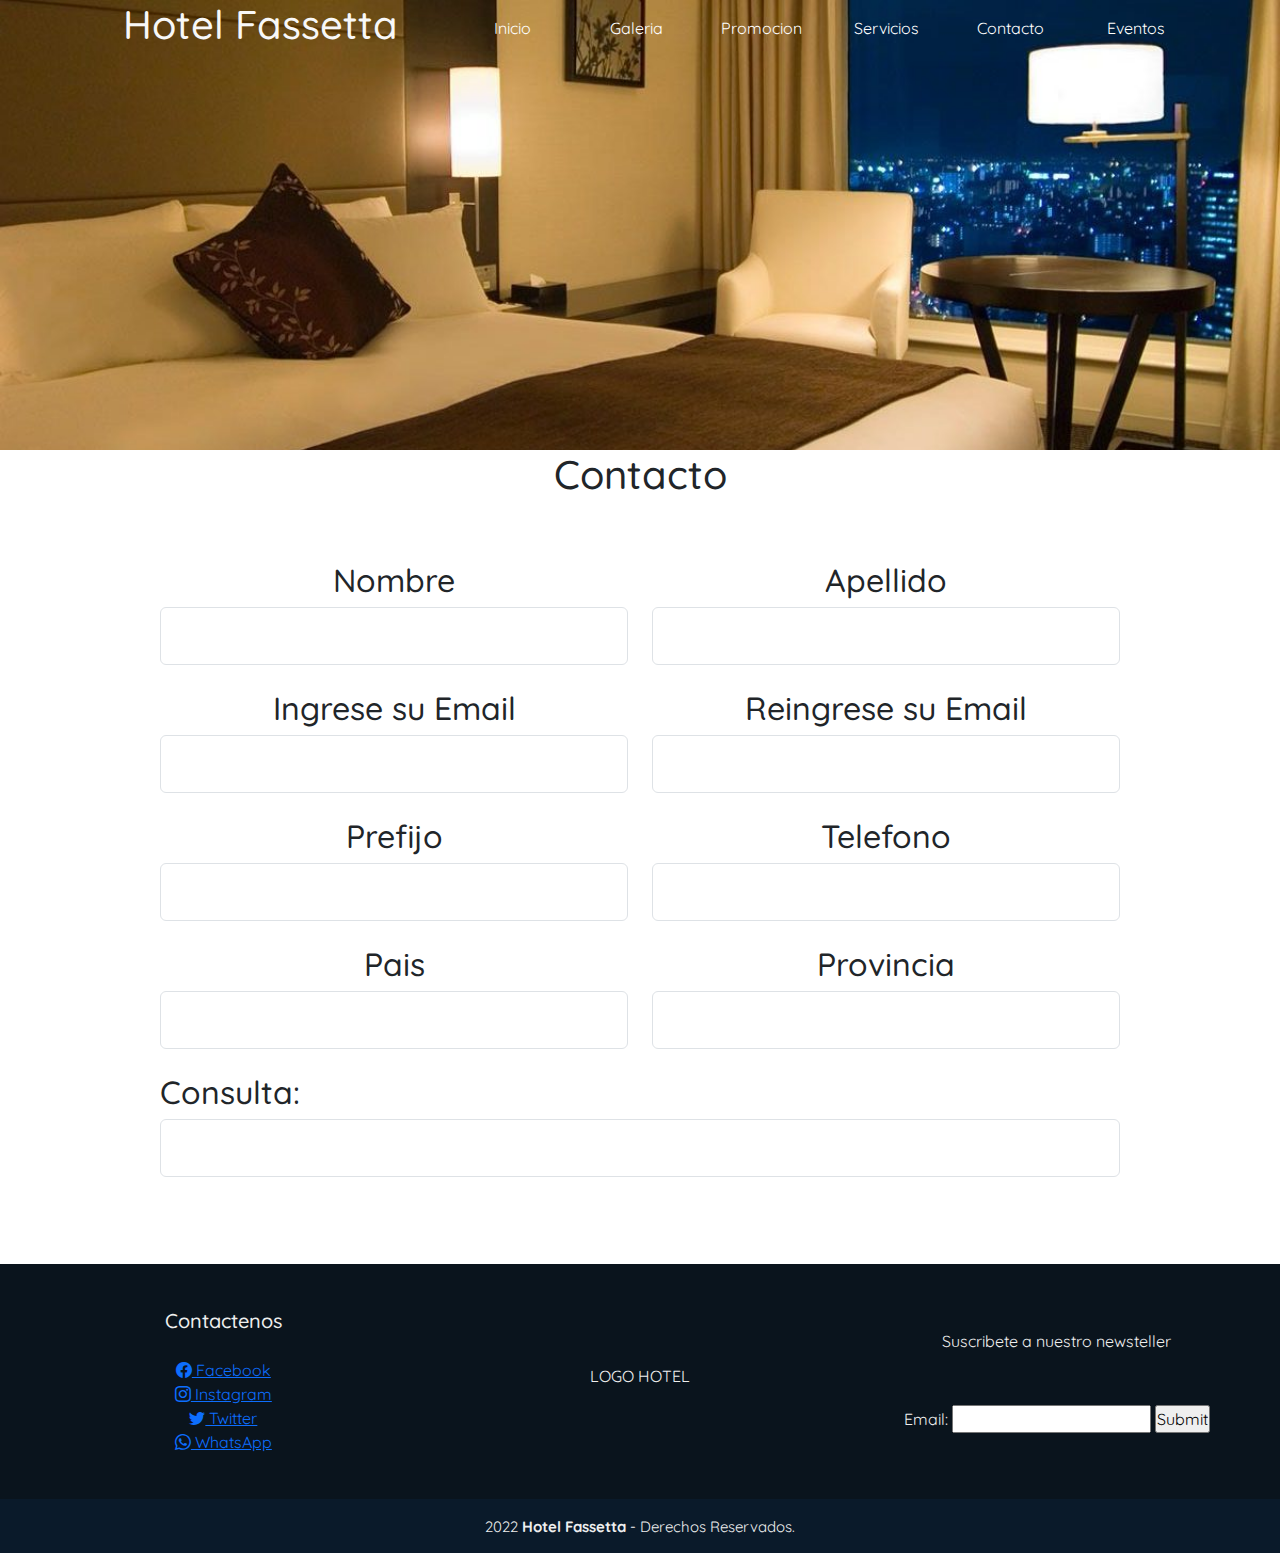
==== commit 319c30a3: "Proyecto terminado" ====
--- a/pages/contacto.html
+++ b/pages/contacto.html
@@ -147,7 +147,7 @@
                     <a href="https://twitter.com/" target="_blank"> <i class="bi bi-twitter"></i> Twitter</a>
                     <a href="https://web.whatsapp.com/" target="_blank"> <i class="bi bi-whatsapp"></i> WhatsApp</a>
             </div>
-            <div class="box">
+            <div class="box align-item">
                 <p>LOGO HOTEL</p>
             </div>
             <div class="box align-item">
--- a/css/styles.css
+++ b/css/styles.css
@@ -33,6 +33,7 @@
 .header-title {
   text-align: left;
   padding: 0px;
+  color: #f8f8f8;
 }
 
 .texto-centrado {
